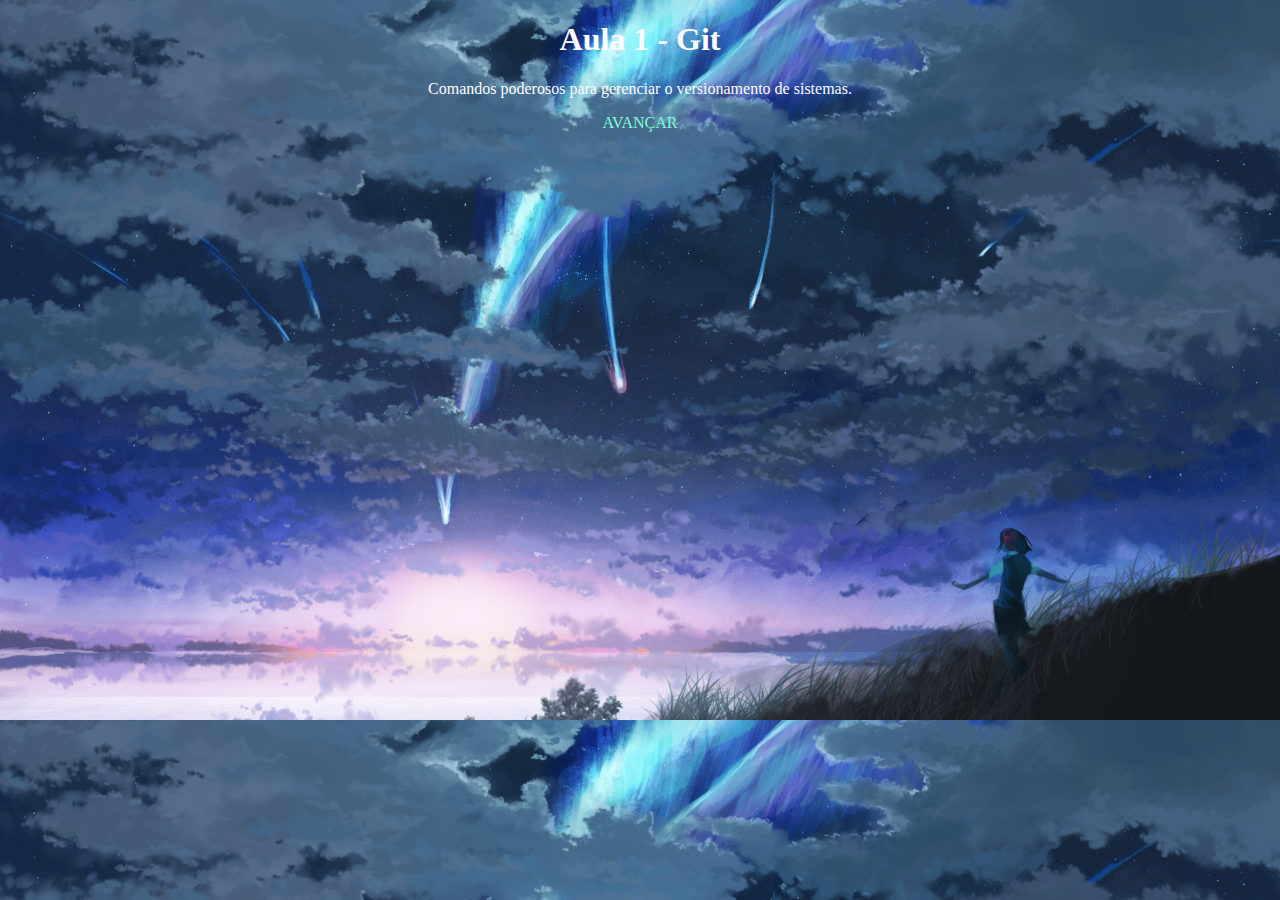
==== aula1.html @ 79b1b4cb "Atualização dia 28/06" ====
<!DOCTYPE html>
<html lang="pt-br">
  <head>
    <meta charset="UTF-8" />
    <meta http-equiv="X-UA-Compatible" content="IE=edge" />
    <meta name="viewport" content="width=device-width, initial-scale=1.0" />
    <title>Revisão Front-End</title>
    <style>
        a{
            text-decoration:none;
            text-transform: uppercase;
            color:aquamarine;
        }
    </style>
    <link rel="stylesheet" type="text/css" href="estrutura.css" media="screen" />
  </head>
  <body>
    <h1>Aula 1 - Git</h1>
    <p>
      Comandos poderosos para gerenciar o versionamento de sistemas.

    </p>
    <a href="aula1comandos.html">Avançar</a>
  </body>
</html>
---- estrutura.css ----
body{
    background-image: url(background/your.png); 
    background-size: cover; 

    color: rgb(253, 251, 253);

    text-align: center;
}
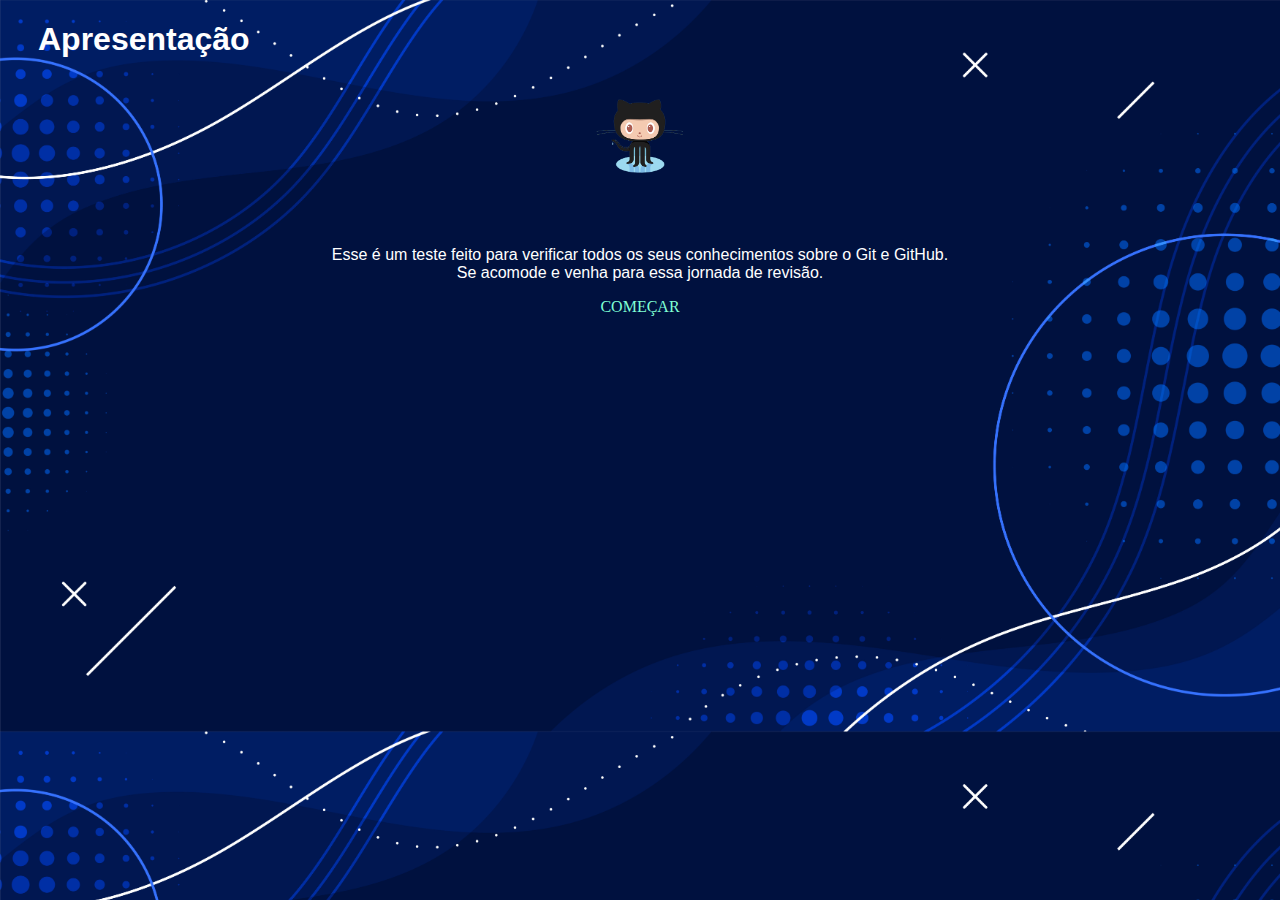
==== commit aa25da10: "Atualização final" ====
--- a/aula1.html
+++ b/aula1.html
@@ -4,7 +4,7 @@
     <meta charset="UTF-8" />
     <meta http-equiv="X-UA-Compatible" content="IE=edge" />
     <meta name="viewport" content="width=device-width, initial-scale=1.0" />
-    <title>Revisão Front-End</title>
+    <title>Teste de Milhoes</title>
     <style>
         a{
             text-decoration:none;
@@ -15,11 +15,18 @@
     <link rel="stylesheet" type="text/css" href="estrutura.css" media="screen" />
   </head>
   <body>
-    <h1>Aula 1 - Git</h1>
-    <p>
-      Comandos poderosos para gerenciar o versionamento de sistemas.
-
-    </p>
-    <a href="aula1comandos.html">Avançar</a>
+    <div class="titulo">
+    <h1>Apresentação</h1>
+    </div>
+    <div class="imagem">
+      <img src="background/cat.png" width="200"">
+    </div>
+    <div class="subtitulo">
+    <p>Esse é um teste feito para verificar todos os seus conhecimentos sobre o Git e GitHub. <br> Se acomode e venha para essa jornada de revisão.</p>
+    </div>
+    <div class="botao">
+    <a href="aula1comandos.html">Começar</a>
+    </div>
+    
   </body>
 </html>
--- a/estrutura.css
+++ b/estrutura.css
@@ -1,8 +1,26 @@
+
+.titulo{
+    font-family: sans-serif;
+    color:#FFFFFF;
+    margin-left: 30px;
+}
+.subtitulo{
+    font-family: sans-serif;
+    color:#FFFFFF;
+    margin-top: 50px;
+    text-align: center;
+}
+.botao{
+    text-align: center;
+}
+.imagem{
+    text-align: center;
+}
+.cat{
+    margin-left: 1px;
+}
+
 body{
-    background-image: url(background/your.png); 
-    background-size: cover; 
-
-    color: rgb(253, 251, 253);
-
-    text-align: center;
-}+    background-image: url(background/Fundinho.jpg); 
+    background-size: cover;
+}
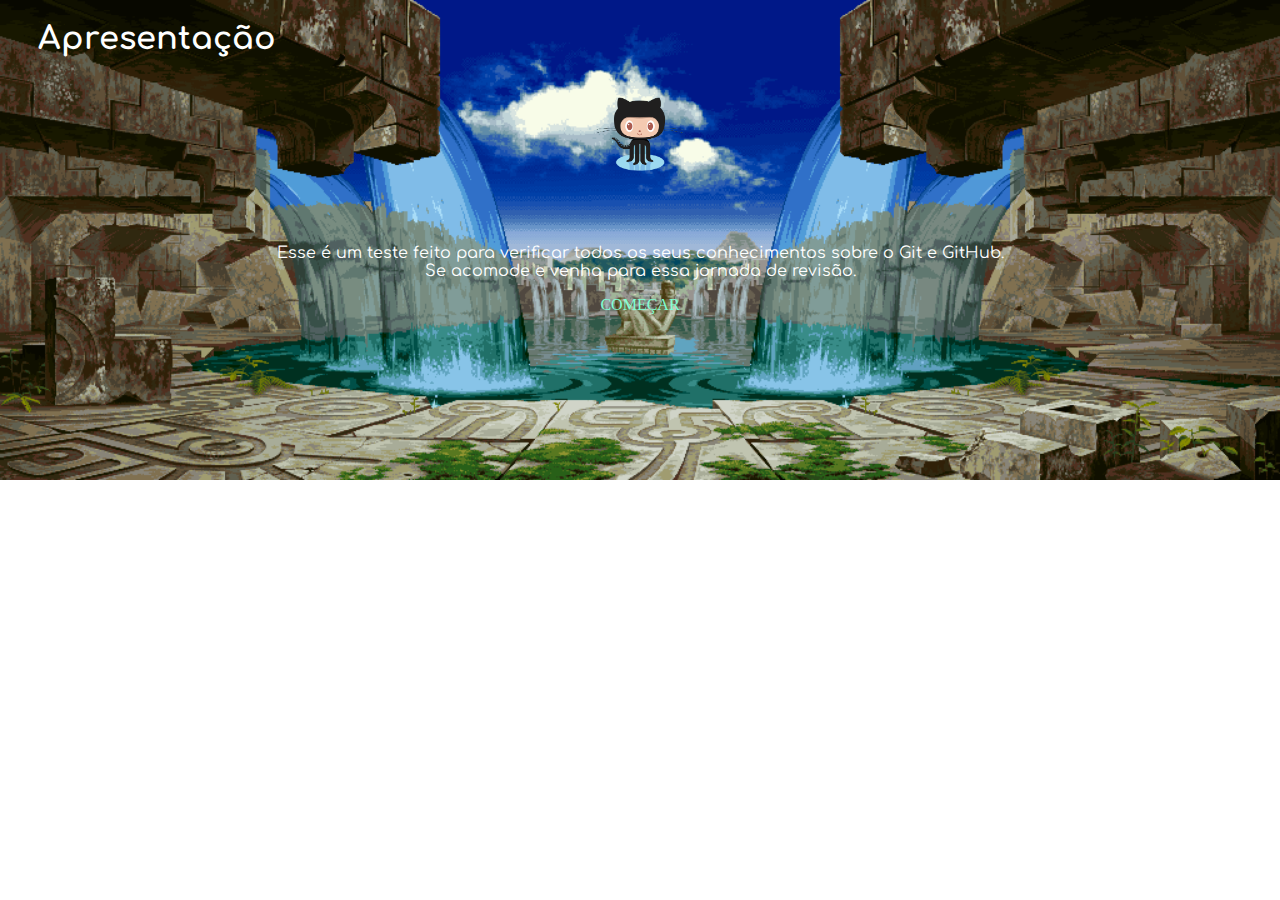
==== commit 299b8074: "Colocando gif" ====
--- a/aula1.html
+++ b/aula1.html
@@ -4,7 +4,7 @@
     <meta charset="UTF-8" />
     <meta http-equiv="X-UA-Compatible" content="IE=edge" />
     <meta name="viewport" content="width=device-width, initial-scale=1.0" />
-    <title>Teste de Milhoes</title>
+    <title>Git Game</title>
     <style>
         a{
             text-decoration:none;
--- a/estrutura.css
+++ b/estrutura.css
@@ -1,11 +1,14 @@
-
+@font-face{
+    font-family: "Comfortaa";
+    src:url('fontes/Comfortaa-VariableFont_wght.ttf') format('truetype');
+}
 .titulo{
-    font-family: sans-serif;
+    font-family: "Comfortaa";
     color:#FFFFFF;
     margin-left: 30px;
 }
 .subtitulo{
-    font-family: sans-serif;
+    font-family: "Comfortaa";
     color:#FFFFFF;
     margin-top: 50px;
     text-align: center;
@@ -21,6 +24,34 @@
 }
 
 body{
-    background-image: url(background/Fundinho.jpg); 
+    background-image: url('background/cenario.gif'); 
+    background-repeat: no-repeat;
     background-size: cover;
+    
 }
+.btn {
+    background: #3dd9f5;
+    background-image: -webkit-linear-gradient(top, #3dd9f5, #234a8c);
+    background-image: -moz-linear-gradient(top, #3dd9f5, #234a8c);
+    background-image: -ms-linear-gradient(top, #3dd9f5, #234a8c);
+    background-image: -o-linear-gradient(top, #3dd9f5, #234a8c);
+    background-image: linear-gradient(to bottom, #3dd9f5, #234a8c);
+    -webkit-border-radius: 25;
+    -moz-border-radius: 25;
+    border-radius: 25px;
+    font-family: "Comfortaa";
+    color: #ffffff;
+    font-size: 20px;
+    padding: 10px 20px 10px 20px;
+    text-decoration: none;
+  }
+  
+  .btn:hover {
+    background: #234a8c;
+    background-image: -webkit-linear-gradient(top, #234a8c, #3dd9f5);
+    background-image: -moz-linear-gradient(top, #234a8c, #3dd9f5);
+    background-image: -ms-linear-gradient(top, #234a8c, #3dd9f5);
+    background-image: -o-linear-gradient(top, #234a8c, #3dd9f5);
+    background-image: linear-gradient(to bottom, #234a8c, #3dd9f5);
+    text-decoration: none;
+  }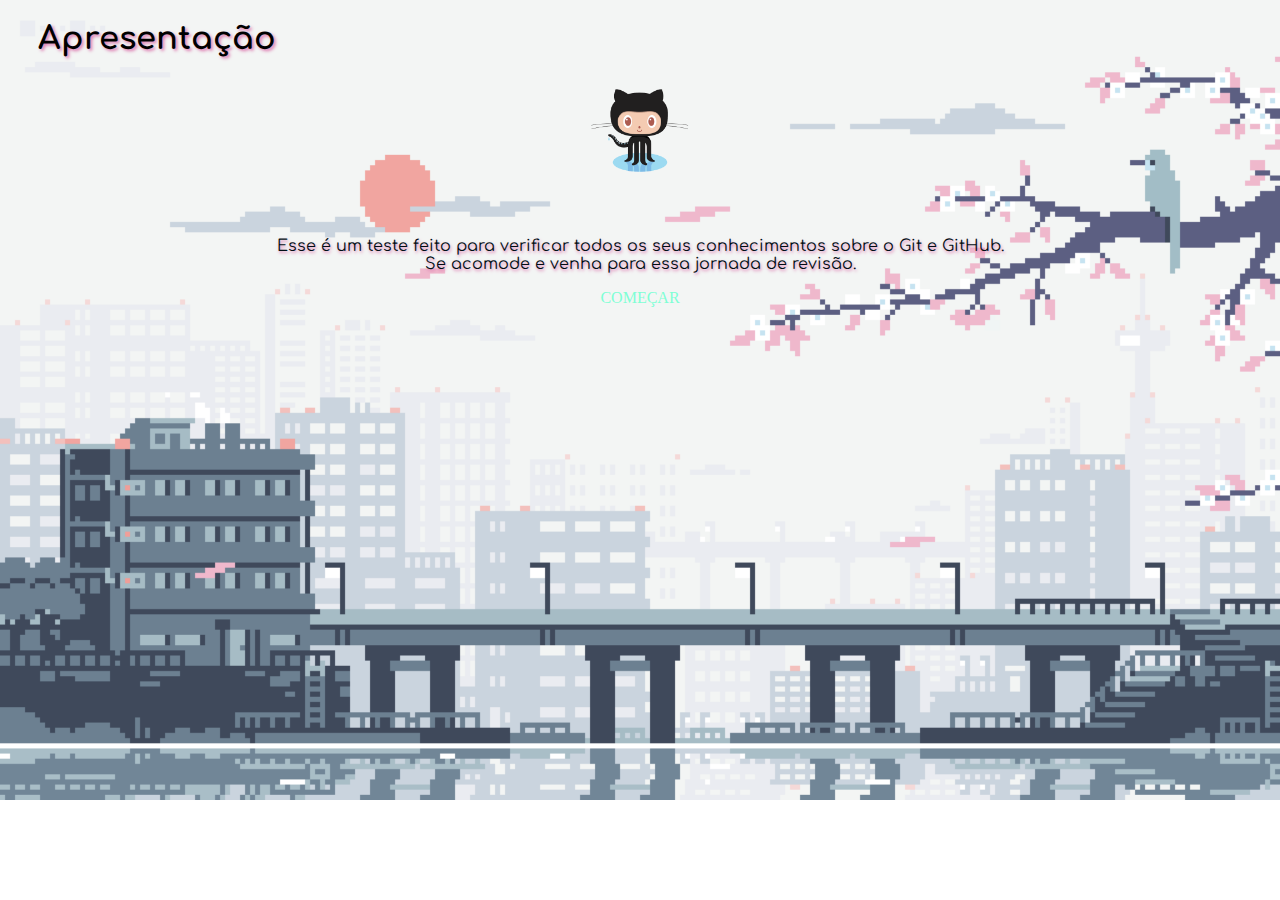
==== commit 8ab4a943: "Atualização dia 01/07" ====
--- a/aula1.html
+++ b/aula1.html
@@ -19,7 +19,7 @@
     <h1>Apresentação</h1>
     </div>
     <div class="imagem">
-      <img src="background/cat.png" width="200"">
+      <img src="background/octacat.png" width="200"">
     </div>
     <div class="subtitulo">
     <p>Esse é um teste feito para verificar todos os seus conhecimentos sobre o Git e GitHub. <br> Se acomode e venha para essa jornada de revisão.</p>
--- a/estrutura.css
+++ b/estrutura.css
@@ -4,14 +4,16 @@
 }
 .titulo{
     font-family: "Comfortaa";
-    color:#FFFFFF;
+    color:#000000;
     margin-left: 30px;
+    text-shadow: 0.1em 0.1em 0.2em rgb(221, 121, 176)
 }
 .subtitulo{
     font-family: "Comfortaa";
-    color:#FFFFFF;
+    color:#010e14;
     margin-top: 50px;
     text-align: center;
+    text-shadow: 0.1em 0.1em 0.2em rgb(221, 121, 176)
 }
 .botao{
     text-align: center;
@@ -24,11 +26,18 @@
 }
 
 body{
-    background-image: url('background/cenario.gif'); 
+    background-image: url('background/1.gif'); 
     background-repeat: no-repeat;
-    background-size: cover;
-    
+    background-size: 1600px 800px;
+  
 }
+p.one {
+    outline-style: outset;
+    outline-color: blue;
+    outline-width: thick;
+    background: write;
+}
+
 .btn {
     background: #3dd9f5;
     background-image: -webkit-linear-gradient(top, #3dd9f5, #234a8c);
